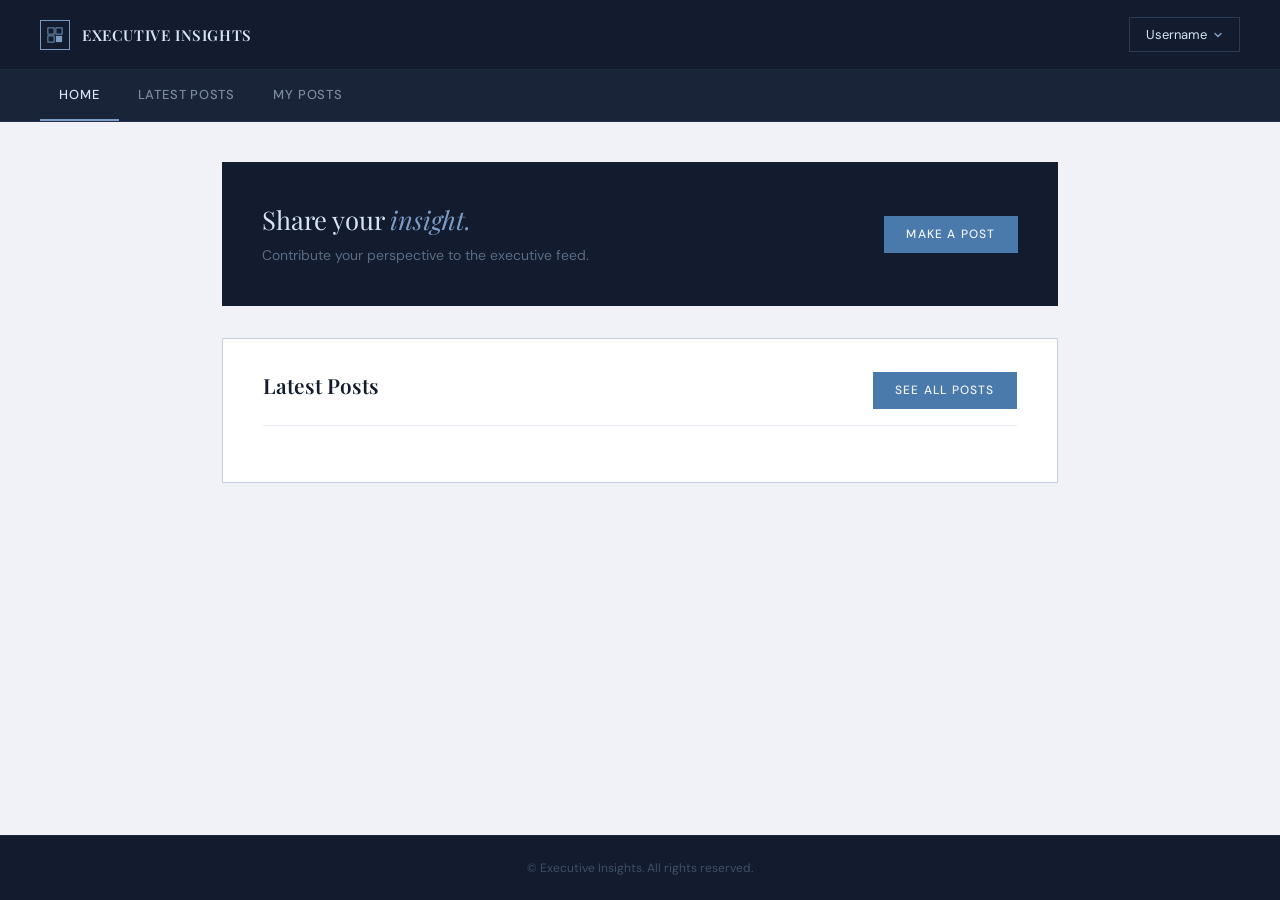
==== public/html/index.html @ 51ad7429 "Add files via upload UI for the Blog. Changes made in the HTML files." ====
<!DOCTYPE html>
<html lang="en">
    <head>
        <title>Executive Insights</title>
        <meta charset="utf-8">
        <meta name="viewport" content="width=device-width, initial-scale=1.0">
        <link rel="icon" type="image/x-icon" href="../imgs/foodie.ico">
        <link rel="stylesheet" href="../css/style.css">
        <link href="https://fonts.googleapis.com/css2?family=Playfair+Display:wght@400;600&family=DM+Sans:wght@300;400;500&display=swap" rel="stylesheet">
        <script src="../js/index.js" defer></script>
        <script src="../js/main.js" defer></script>
        <style>
            *, *::before, *::after { box-sizing: border-box; margin: 0; padding: 0; }

            body {
                min-height: 100vh;
                font-family: 'DM Sans', sans-serif;
                background-color: #f0f2f7;
                color: #131c2e;
                display: flex;
                flex-direction: column;
            }

            /* ── Header ── */
            header {
                background-color: #131c2e;
                padding: 0 2.5rem;
                height: 70px;
                display: flex;
                align-items: center;
                justify-content: space-between;
                position: sticky;
                top: 0;
                z-index: 100;
                border-bottom: 1px solid #1e2a3d;
            }

            .header-left {
                display: flex;
                align-items: center;
                gap: 12px;
                text-decoration: none;
            }

            .brand-icon {
                width: 30px; height: 30px;
                border: 1px solid #7a9cc4;
                display: flex;
                align-items: center;
                justify-content: center;
                flex-shrink: 0;
            }

            .brand-name {
                font-family: 'Playfair Display', serif;
                font-size: 15px;
                font-weight: 600;
                color: #d6e4f5;
                letter-spacing: 0.04em;
                text-transform: uppercase;
                text-decoration: none;
            }

            /* ── Dropdown ── */
            .dropdown {
                position: relative;
            }

            #login_link {
                background: transparent;
                border: 1px solid #2a3a52;
                color: #d6e4f5;
                font-family: 'DM Sans', sans-serif;
                font-size: 13px;
                font-weight: 400;
                padding: 0.5rem 1rem;
                cursor: pointer;
                display: flex;
                align-items: center;
                gap: 6px;
                transition: border-color 0.2s, background 0.2s;
            }

            #login_link:hover {
                border-color: #7a9cc4;
                background: #1a2438;
            }

            .dropdown-content {
                display: none;
                position: absolute;
                right: 0;
                top: calc(100% + 8px);
                background: #fff;
                border: 1px solid #c4d0de;
                min-width: 160px;
                z-index: 200;
            }

            .dropdown:hover .dropdown-content { display: block; }

            .dropdown-content a {
                display: block;
                padding: 0.7rem 1rem;
                font-size: 13px;
                color: #131c2e;
                text-decoration: none;
                transition: background 0.15s;
            }

            .dropdown-content a:hover { background: #f0f2f7; color: #4a7aab; }

            /* ── Nav ── */
            nav {
                background-color: #1a2438;
                border-bottom: 1px solid #243150;
            }

            nav ul {
                list-style: none;
                display: flex;
                padding: 0 2.5rem;
                margin: 0;
            }

            nav ul li a {
                display: block;
                padding: 1rem 1.2rem;
                font-size: 13px;
                font-weight: 500;
                letter-spacing: 0.06em;
                text-transform: uppercase;
                color: #7a8a9a;
                text-decoration: none;
                transition: color 0.2s;
                border-bottom: 2px solid transparent;
            }

            nav ul li a:hover { color: #d6e4f5; }

            nav ul li.active a {
                color: #d6e4f5;
                border-bottom: 2px solid #7a9cc4;
            }

            /* ── Main ── */
            main {
                flex: 1;
                max-width: 900px;
                width: 100%;
                margin: 2.5rem auto;
                padding: 0 2rem;
            }

            /* ── Hero section ── */
            .hero-section {
                background-color: #131c2e;
                padding: 2.5rem 2.5rem;
                margin-bottom: 2rem;
                display: flex;
                align-items: center;
                justify-content: space-between;
                gap: 2rem;
            }

            .hero-text h2 {
                font-family: 'Playfair Display', serif;
                font-size: 1.6rem;
                font-weight: 400;
                color: #d6e4f5;
                margin-bottom: 0.5rem;
            }

            .hero-text h2 em {
                font-style: italic;
                color: #7a9cc4;
            }

            .hero-text p {
                font-size: 14px;
                color: #5a6a82;
                line-height: 1.6;
            }

            .link_btn {
                display: inline-block;
                padding: 0.65rem 1.4rem;
                font-family: 'DM Sans', sans-serif;
                font-size: 12px;
                font-weight: 500;
                letter-spacing: 0.1em;
                text-transform: uppercase;
                color: #f0f2f7;
                background: #4a7aab;
                text-decoration: none;
                border: none;
                cursor: pointer;
                transition: background 0.2s;
                white-space: nowrap;
            }

            .link_btn:hover { background: #7a9cc4; color: #131c2e; }

            /* ── Posts section ── */
            .posts-section {
                background: #fff;
                border: 1px solid #c4d0de;
                padding: 2rem 2.5rem;
            }

            .posts-section-header {
                display: flex;
                align-items: baseline;
                justify-content: space-between;
                margin-bottom: 1.5rem;
                padding-bottom: 1rem;
                border-bottom: 1px solid #e8edf4;
            }

            .posts-section-header h2 {
                font-family: 'Playfair Display', serif;
                font-size: 1.3rem;
                font-weight: 600;
                color: #131c2e;
            }

            .posts-section-header p {
                font-size: 13px;
                color: #7a8a9a;
            }

            /* ── Individual post cards ── */
            .post {
                border-bottom: 1px solid #e8edf4;
                padding: 1.2rem 0;
            }

            .post:last-child { border-bottom: none; }

            .post h3 {
                font-family: 'Playfair Display', serif;
                font-size: 1.1rem;
                font-weight: 600;
                color: #131c2e;
                margin-bottom: 0.3rem;
            }

            .post h5 {
                font-size: 12px;
                font-weight: 400;
                color: #7a9cc4;
                margin-bottom: 0.6rem;
                font-style: normal;
            }

            .post p {
                font-size: 14px;
                color: #4a5a6e;
                line-height: 1.6;
            }

            /* ── Footer ── */
            footer {
                background-color: #131c2e;
                border-top: 1px solid #1e2a3d;
                padding: 1.5rem 2.5rem;
                text-align: center;
                font-size: 12px;
                color: #3d4f66;
            }
        </style>
    </head>
    <body>

        <!-- Header -->
        <header>
            <a class="header-left" href="../html/index.html">
                <div class="brand-icon">
                    <svg width="16" height="16" viewBox="0 0 18 18" fill="none">
                        <rect x="1" y="1" width="7" height="7" stroke="#7a9cc4" stroke-width="1"/>
                        <rect x="10" y="1" width="7" height="7" stroke="#7a9cc4" stroke-width="1"/>
                        <rect x="1" y="10" width="7" height="7" stroke="#7a9cc4" stroke-width="1"/>
                        <rect x="10" y="10" width="7" height="7" fill="#7a9cc4"/>
                    </svg>
                </div>
                <span class="brand-name">Executive Insights</span>
            </a>

            <div class="dropdown">
                <button id="login_link">Username
                    <svg width="10" height="10" viewBox="0 0 10 10" fill="none">
                        <path d="M2 3.5L5 6.5L8 3.5" stroke="#7a9cc4" stroke-width="1.5" stroke-linecap="round"/>
                    </svg>
                </button>
                <div class="dropdown-content">
                    <a id="logout_btn" href="../html/login.html">Sign out</a>
                </div>
            </div>
        </header>

        <!-- Nav -->
        <nav>
            <ul>
                <li class="active"><a href="../html/index.html">Home</a></li>
                <li><a href="../html/posts.html">Latest Posts</a></li>
                <li><a href="../html/my_posts.html">My Posts</a></li>
            </ul>
        </nav>

        <!-- Main content -->
        <main>

            <div class="hero-section">
                <div class="hero-text">
                    <h2>Share your <em>insight.</em></h2>
                    <p>Contribute your perspective to the executive feed.</p>
                </div>
                <a class="link_btn" href="../html/my_posts.html">Make a Post</a>
            </div>

            <div class="posts-section">
                <div class="posts-section-header">
                    <h2>Latest Posts</h2>
                    <a class="link_btn" href="../html/posts.html">See all posts</a>
                </div>

                <!-- Posts injected here by index.js -->
                <div id="postsList"></div>
            </div>

        </main>

        <footer>
            &copy; Executive Insights. All rights reserved.
        </footer>

    </body>
</html>
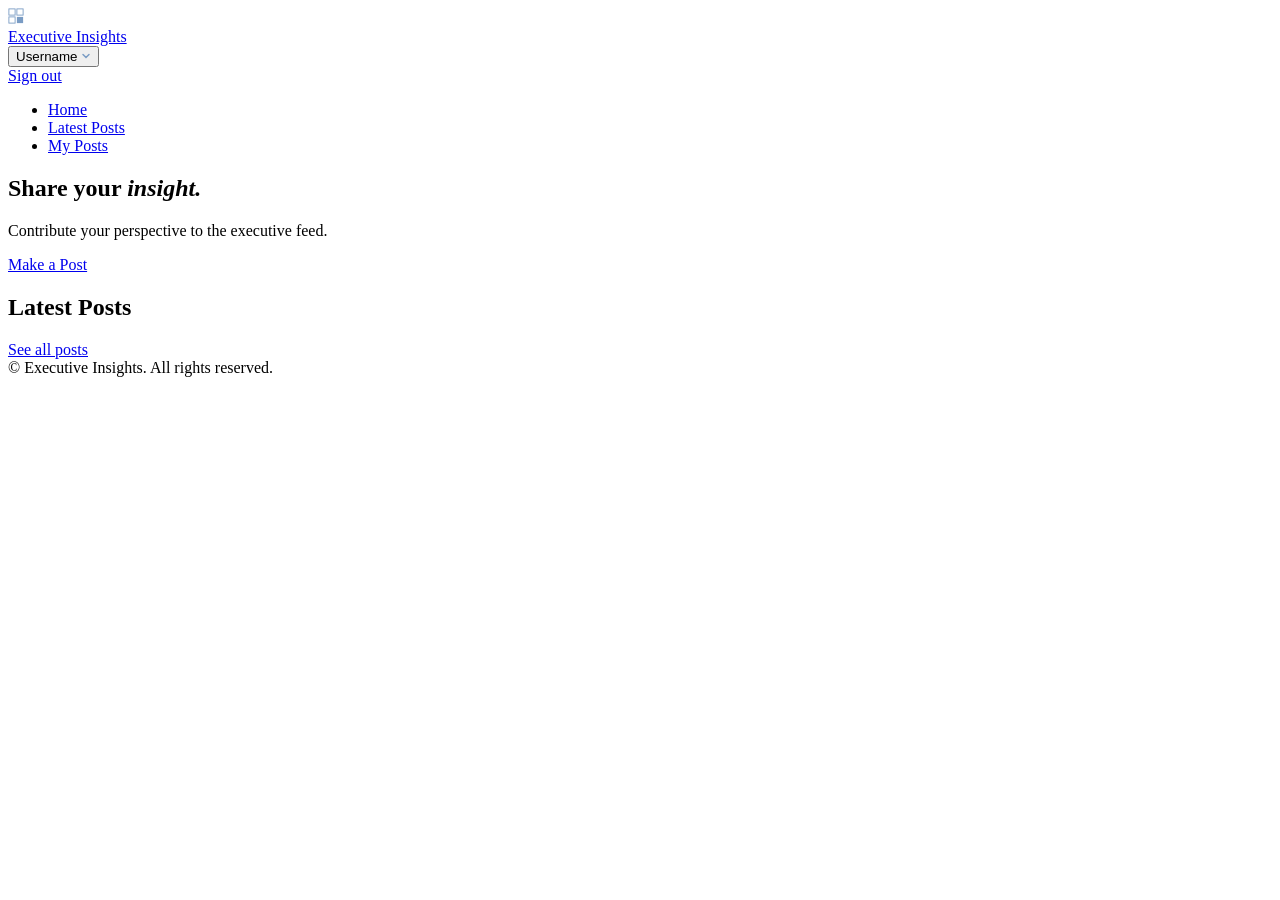
==== commit 62421509: "Two Factor Authentication 2FA acdded" ====
--- a/public/html/index.html
+++ b/public/html/index.html
@@ -1,338 +1,77 @@
-<!DOCTYPE html>
-<html lang="en">
-    <head>
-        <title>Executive Insights</title>
-        <meta charset="utf-8">
-        <meta name="viewport" content="width=device-width, initial-scale=1.0">
-        <link rel="icon" type="image/x-icon" href="../imgs/foodie.ico">
-        <link rel="stylesheet" href="../css/style.css">
-        <link href="https://fonts.googleapis.com/css2?family=Playfair+Display:wght@400;600&family=DM+Sans:wght@300;400;500&display=swap" rel="stylesheet">
-        <script src="../js/index.js" defer></script>
-        <script src="../js/main.js" defer></script>
-        <style>
-            *, *::before, *::after { box-sizing: border-box; margin: 0; padding: 0; }
-
-            body {
-                min-height: 100vh;
-                font-family: 'DM Sans', sans-serif;
-                background-color: #f0f2f7;
-                color: #131c2e;
-                display: flex;
-                flex-direction: column;
-            }
-
-            /* ── Header ── */
-            header {
-                background-color: #131c2e;
-                padding: 0 2.5rem;
-                height: 70px;
-                display: flex;
-                align-items: center;
-                justify-content: space-between;
-                position: sticky;
-                top: 0;
-                z-index: 100;
-                border-bottom: 1px solid #1e2a3d;
-            }
-
-            .header-left {
-                display: flex;
-                align-items: center;
-                gap: 12px;
-                text-decoration: none;
-            }
-
-            .brand-icon {
-                width: 30px; height: 30px;
-                border: 1px solid #7a9cc4;
-                display: flex;
-                align-items: center;
-                justify-content: center;
-                flex-shrink: 0;
-            }
-
-            .brand-name {
-                font-family: 'Playfair Display', serif;
-                font-size: 15px;
-                font-weight: 600;
-                color: #d6e4f5;
-                letter-spacing: 0.04em;
-                text-transform: uppercase;
-                text-decoration: none;
-            }
-
-            /* ── Dropdown ── */
-            .dropdown {
-                position: relative;
-            }
-
-            #login_link {
-                background: transparent;
-                border: 1px solid #2a3a52;
-                color: #d6e4f5;
-                font-family: 'DM Sans', sans-serif;
-                font-size: 13px;
-                font-weight: 400;
-                padding: 0.5rem 1rem;
-                cursor: pointer;
-                display: flex;
-                align-items: center;
-                gap: 6px;
-                transition: border-color 0.2s, background 0.2s;
-            }
-
-            #login_link:hover {
-                border-color: #7a9cc4;
-                background: #1a2438;
-            }
-
-            .dropdown-content {
-                display: none;
-                position: absolute;
-                right: 0;
-                top: calc(100% + 8px);
-                background: #fff;
-                border: 1px solid #c4d0de;
-                min-width: 160px;
-                z-index: 200;
-            }
-
-            .dropdown:hover .dropdown-content { display: block; }
-
-            .dropdown-content a {
-                display: block;
-                padding: 0.7rem 1rem;
-                font-size: 13px;
-                color: #131c2e;
-                text-decoration: none;
-                transition: background 0.15s;
-            }
-
-            .dropdown-content a:hover { background: #f0f2f7; color: #4a7aab; }
-
-            /* ── Nav ── */
-            nav {
-                background-color: #1a2438;
-                border-bottom: 1px solid #243150;
-            }
-
-            nav ul {
-                list-style: none;
-                display: flex;
-                padding: 0 2.5rem;
-                margin: 0;
-            }
-
-            nav ul li a {
-                display: block;
-                padding: 1rem 1.2rem;
-                font-size: 13px;
-                font-weight: 500;
-                letter-spacing: 0.06em;
-                text-transform: uppercase;
-                color: #7a8a9a;
-                text-decoration: none;
-                transition: color 0.2s;
-                border-bottom: 2px solid transparent;
-            }
-
-            nav ul li a:hover { color: #d6e4f5; }
-
-            nav ul li.active a {
-                color: #d6e4f5;
-                border-bottom: 2px solid #7a9cc4;
-            }
-
-            /* ── Main ── */
-            main {
-                flex: 1;
-                max-width: 900px;
-                width: 100%;
-                margin: 2.5rem auto;
-                padding: 0 2rem;
-            }
-
-            /* ── Hero section ── */
-            .hero-section {
-                background-color: #131c2e;
-                padding: 2.5rem 2.5rem;
-                margin-bottom: 2rem;
-                display: flex;
-                align-items: center;
-                justify-content: space-between;
-                gap: 2rem;
-            }
-
-            .hero-text h2 {
-                font-family: 'Playfair Display', serif;
-                font-size: 1.6rem;
-                font-weight: 400;
-                color: #d6e4f5;
-                margin-bottom: 0.5rem;
-            }
-
-            .hero-text h2 em {
-                font-style: italic;
-                color: #7a9cc4;
-            }
-
-            .hero-text p {
-                font-size: 14px;
-                color: #5a6a82;
-                line-height: 1.6;
-            }
-
-            .link_btn {
-                display: inline-block;
-                padding: 0.65rem 1.4rem;
-                font-family: 'DM Sans', sans-serif;
-                font-size: 12px;
-                font-weight: 500;
-                letter-spacing: 0.1em;
-                text-transform: uppercase;
-                color: #f0f2f7;
-                background: #4a7aab;
-                text-decoration: none;
-                border: none;
-                cursor: pointer;
-                transition: background 0.2s;
-                white-space: nowrap;
-            }
-
-            .link_btn:hover { background: #7a9cc4; color: #131c2e; }
-
-            /* ── Posts section ── */
-            .posts-section {
-                background: #fff;
-                border: 1px solid #c4d0de;
-                padding: 2rem 2.5rem;
-            }
-
-            .posts-section-header {
-                display: flex;
-                align-items: baseline;
-                justify-content: space-between;
-                margin-bottom: 1.5rem;
-                padding-bottom: 1rem;
-                border-bottom: 1px solid #e8edf4;
-            }
-
-            .posts-section-header h2 {
-                font-family: 'Playfair Display', serif;
-                font-size: 1.3rem;
-                font-weight: 600;
-                color: #131c2e;
-            }
-
-            .posts-section-header p {
-                font-size: 13px;
-                color: #7a8a9a;
-            }
-
-            /* ── Individual post cards ── */
-            .post {
-                border-bottom: 1px solid #e8edf4;
-                padding: 1.2rem 0;
-            }
-
-            .post:last-child { border-bottom: none; }
-
-            .post h3 {
-                font-family: 'Playfair Display', serif;
-                font-size: 1.1rem;
-                font-weight: 600;
-                color: #131c2e;
-                margin-bottom: 0.3rem;
-            }
-
-            .post h5 {
-                font-size: 12px;
-                font-weight: 400;
-                color: #7a9cc4;
-                margin-bottom: 0.6rem;
-                font-style: normal;
-            }
-
-            .post p {
-                font-size: 14px;
-                color: #4a5a6e;
-                line-height: 1.6;
-            }
-
-            /* ── Footer ── */
-            footer {
-                background-color: #131c2e;
-                border-top: 1px solid #1e2a3d;
-                padding: 1.5rem 2.5rem;
-                text-align: center;
-                font-size: 12px;
-                color: #3d4f66;
-            }
-        </style>
-    </head>
-    <body>
-
-        <!-- Header -->
-        <header>
-            <a class="header-left" href="../html/index.html">
-                <div class="brand-icon">
-                    <svg width="16" height="16" viewBox="0 0 18 18" fill="none">
-                        <rect x="1" y="1" width="7" height="7" stroke="#7a9cc4" stroke-width="1"/>
-                        <rect x="10" y="1" width="7" height="7" stroke="#7a9cc4" stroke-width="1"/>
-                        <rect x="1" y="10" width="7" height="7" stroke="#7a9cc4" stroke-width="1"/>
-                        <rect x="10" y="10" width="7" height="7" fill="#7a9cc4"/>
-                    </svg>
-                </div>
-                <span class="brand-name">Executive Insights</span>
-            </a>
-
-            <div class="dropdown">
-                <button id="login_link">Username
-                    <svg width="10" height="10" viewBox="0 0 10 10" fill="none">
-                        <path d="M2 3.5L5 6.5L8 3.5" stroke="#7a9cc4" stroke-width="1.5" stroke-linecap="round"/>
-                    </svg>
-                </button>
-                <div class="dropdown-content">
-                    <a id="logout_btn" href="../html/login.html">Sign out</a>
-                </div>
-            </div>
-        </header>
-
-        <!-- Nav -->
-        <nav>
-            <ul>
-                <li class="active"><a href="../html/index.html">Home</a></li>
-                <li><a href="../html/posts.html">Latest Posts</a></li>
-                <li><a href="../html/my_posts.html">My Posts</a></li>
-            </ul>
-        </nav>
-
-        <!-- Main content -->
-        <main>
-
-            <div class="hero-section">
-                <div class="hero-text">
-                    <h2>Share your <em>insight.</em></h2>
-                    <p>Contribute your perspective to the executive feed.</p>
-                </div>
-                <a class="link_btn" href="../html/my_posts.html">Make a Post</a>
-            </div>
-
-            <div class="posts-section">
-                <div class="posts-section-header">
-                    <h2>Latest Posts</h2>
-                    <a class="link_btn" href="../html/posts.html">See all posts</a>
-                </div>
-
-                <!-- Posts injected here by index.js -->
-                <div id="postsList"></div>
-            </div>
-
-        </main>
-
-        <footer>
-            &copy; Executive Insights. All rights reserved.
-        </footer>
-
-    </body>
+<!DOCTYPE html>
+<html lang="en">
+    <head>
+        <title>Executive Insights</title>
+        <meta charset="utf-8">
+        <meta name="viewport" content="width=device-width, initial-scale=1.0">
+        <link rel="icon" type="image/x-icon" href="/imgs/foodie.ico">
+        <link rel="stylesheet" href="/css/index-style.css">
+        <link href="https://fonts.googleapis.com/css2?family=Playfair+Display:wght@400;600&family=DM+Sans:wght@300;400;500&display=swap" rel="stylesheet">
+        <script src="../js/index.js" defer></script>
+        <script src="../js/main.js" defer></script>
+    </head>
+    <body>
+        <!-- Header -->
+        <header>
+            <a class="header-left" href="/index.html">
+                <div class="brand-icon">
+                    <svg width="16" height="16" viewBox="0 0 18 18" fill="none">
+                        <rect x="1" y="1" width="7" height="7" stroke="#7a9cc4" stroke-width="1"/>
+                        <rect x="10" y="1" width="7" height="7" stroke="#7a9cc4" stroke-width="1"/>
+                        <rect x="1" y="10" width="7" height="7" stroke="#7a9cc4" stroke-width="1"/>
+                        <rect x="10" y="10" width="7" height="7" fill="#7a9cc4"/>
+                    </svg>
+                </div>
+                <span class="brand-name">Executive Insights</span>
+            </a>
+
+            <div class="dropdown">
+                <button id="login_link">Username
+                    <svg width="10" height="10" viewBox="0 0 10 10" fill="none">
+                        <path d="M2 3.5L5 6.5L8 3.5" stroke="#7a9cc4" stroke-width="1.5" stroke-linecap="round"/>
+                    </svg>
+                </button>
+                <div class="dropdown-content">
+                    <a id="logout_btn" href="/">Sign out</a>
+                </div>
+            </div>
+        </header>
+
+        <!-- Nav -->
+        <nav>
+            <ul>
+                <li class="active"><a href="/index.html">Home</a></li>
+                <li><a href="/posts">Latest Posts</a></li>
+                <li><a href="/my_posts">My Posts</a></li>
+            </ul>
+        </nav>
+
+        <!-- Main content -->
+        <main>
+
+            <div class="hero-section">
+                <div class="hero-text">
+                    <h2>Share your <em>insight.</em></h2>
+                    <p>Contribute your perspective to the executive feed.</p>
+                </div>
+                <a class="link_btn" href="/my_posts">Make a Post</a>
+            </div>
+
+            <div class="posts-section">
+                <div class="posts-section-header">
+                    <h2>Latest Posts</h2>
+                    <a class="link_btn" href="/posts">See all posts</a>
+                </div>
+
+                <!-- Posts injected here by index.js -->
+                <div id="postsList"></div>
+            </div>
+
+        </main>
+
+        <footer>
+            &copy; Executive Insights. All rights reserved.
+        </footer>
+
+    </body>
 </html>
